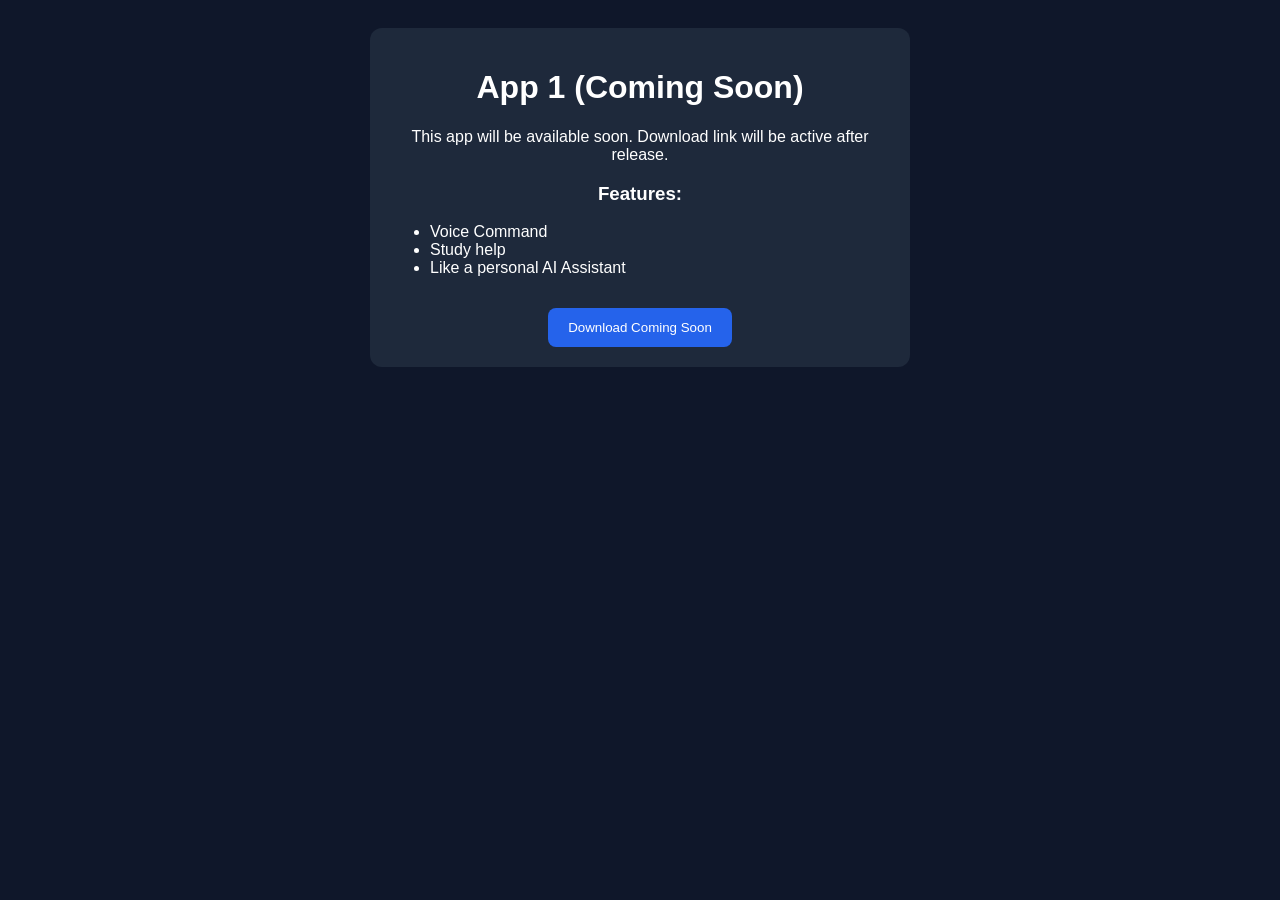
==== apps/app1.html @ 05b7c604 "First website upload" ====
<!DOCTYPE html>
<html lang="en">
<head>
  <meta charset="UTF-8">
  <title>App 1 - Core3</title>

  <style>
    body{
      font-family:Arial;
      background:#0f172a;
      color:white;
      padding:20px;
      text-align:center;
    }

    .box{
      background:#1e293b;
      padding:20px;
      border-radius:12px;
      max-width:500px;
      margin:auto;
    }

    button{
      padding:12px 20px;
      border:none;
      background:#2563eb;
      color:white;
      border-radius:8px;
      margin-top:15px;
      cursor:pointer;
    }
  </style>

</head>

<body>

  <div class="box">

    <h1>App 1 (Coming Soon)</h1>

    <p>
      This app will be available soon.
      Download link will be active after release.
    </p>

    <h3>Features:</h3>
    <ul style="text-align:left;">
      <li>Voice Command</li>
      <li>Study help</li>
      <li>Like a personal AI Assistant</li>
    </ul>

    <button disabled>
      Download Coming Soon
    </button>

  </div>

</body>
</html>
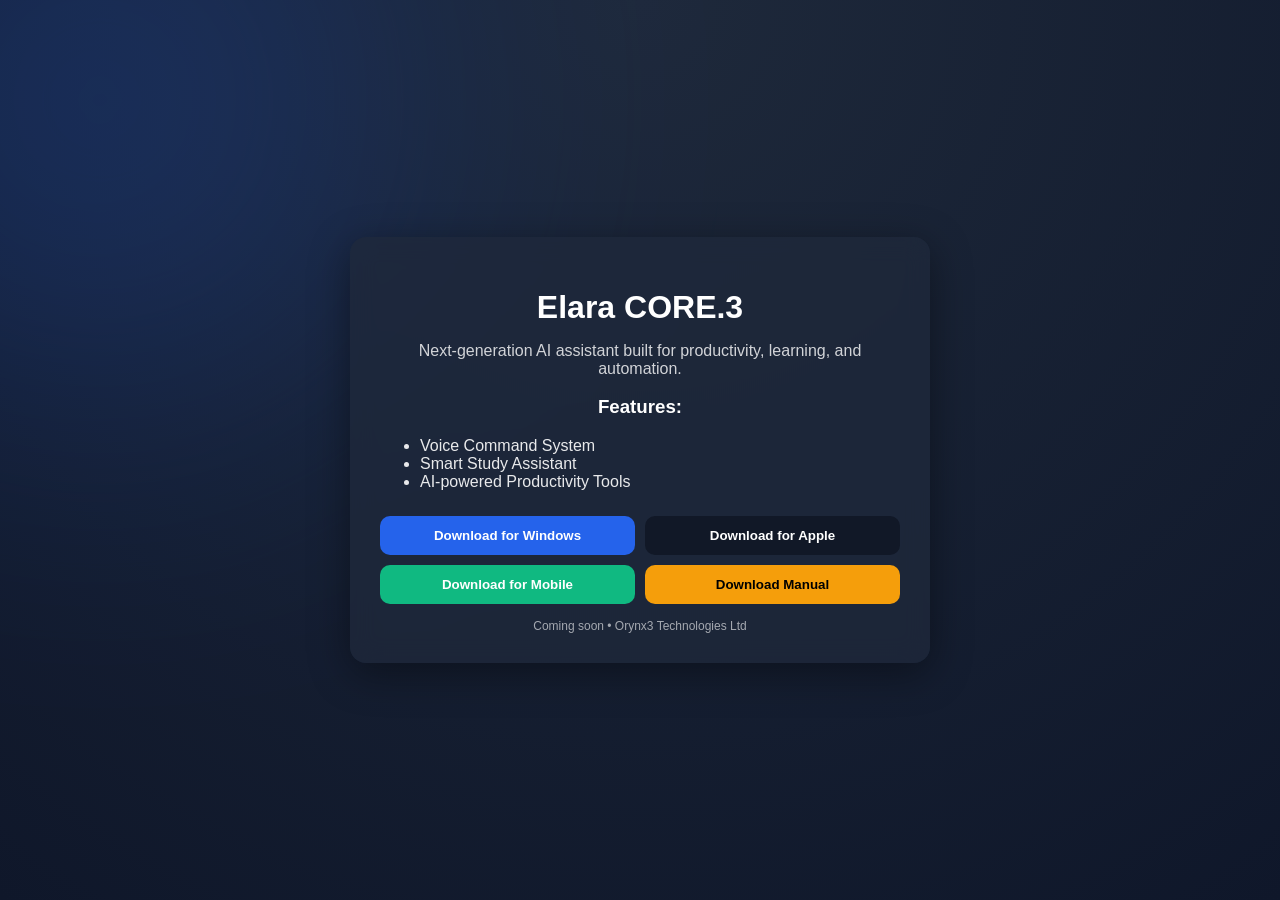
==== commit bcfbc263: "Navbar update + services section added" ====
--- a/apps/app1.html
+++ b/apps/app1.html
@@ -1,35 +1,118 @@
 <!DOCTYPE html>
 <html lang="en">
+
 <head>
   <meta charset="UTF-8">
-  <title>App 1 - Core3</title>
+  <title>App 1 - Orynx3 Technologies</title>
 
   <style>
-    body{
-      font-family:Arial;
-      background:#0f172a;
-      color:white;
-      padding:20px;
-      text-align:center;
+
+    body {
+      margin: 0;
+      font-family: Arial, sans-serif;
+      background: radial-gradient(circle at top, #1e293b, #0f172a);
+      color: white;
+      display: flex;
+      justify-content: center;
+      align-items: center;
+      height: 100vh;
+      overflow: hidden;
     }
 
-    .box{
-      background:#1e293b;
-      padding:20px;
-      border-radius:12px;
-      max-width:500px;
-      margin:auto;
+    /* BACKGROUND GLOW */
+    body::before {
+      content: "";
+      position: absolute;
+      width: 600px;
+      height: 600px;
+      background: #2563eb;
+      filter: blur(150px);
+      opacity: 0.25;
+      top: -200px;
+      left: -200px;
+      border-radius: 50%;
     }
 
-    button{
-      padding:12px 20px;
-      border:none;
-      background:#2563eb;
-      color:white;
-      border-radius:8px;
-      margin-top:15px;
-      cursor:pointer;
+    .box {
+      background: rgba(30, 41, 59, 0.8);
+      backdrop-filter: blur(12px);
+      padding: 30px;
+      border-radius: 16px;
+      max-width: 520px;
+      width: 90%;
+      text-align: center;
+      box-shadow: 0 10px 40px rgba(0,0,0,0.4);
+      transition: 0.3s ease;
     }
+
+    /* HOVER / CURSOR EFFECT */
+    .box:hover {
+      transform: translateY(-5px) scale(1.02);
+      box-shadow: 0 15px 60px rgba(37, 99, 235, 0.3);
+    }
+
+    h1 {
+      margin-bottom: 10px;
+    }
+
+    p {
+      opacity: 0.8;
+    }
+
+    ul {
+      text-align: left;
+      margin-top: 15px;
+      opacity: 0.9;
+    }
+
+    /* DOWNLOAD GRID */
+    .downloads {
+      display: grid;
+      grid-template-columns: 1fr 1fr;
+      gap: 10px;
+      margin-top: 25px;
+    }
+
+    .btn {
+      padding: 12px;
+      border: none;
+      border-radius: 10px;
+      cursor: pointer;
+      font-weight: bold;
+      transition: 0.3s;
+    }
+
+    .windows {
+      background: #2563eb;
+      color: white;
+    }
+
+    .apple {
+      background: #111827;
+      color: white;
+    }
+
+    .mobile {
+      background: #10b981;
+      color: white;
+    }
+
+    .manual {
+      background: #f59e0b;
+      color: black;
+    }
+
+    .btn:hover {
+      transform: scale(1.05);
+      opacity: 0.9;
+    }
+
+    .status {
+      margin-top: 15px;
+      font-size: 12px;
+      opacity: 0.6;
+    }
+
   </style>
 
 </head>
@@ -38,25 +121,46 @@
 
   <div class="box">
 
-    <h1>App 1 (Coming Soon)</h1>
+    <h1>Elara CORE.3</h1>
 
     <p>
-      This app will be available soon.
-      Download link will be active after release.
+      Next-generation AI assistant built for productivity, learning, and automation.
     </p>
 
     <h3>Features:</h3>
-    <ul style="text-align:left;">
-      <li>Voice Command</li>
-      <li>Study help</li>
-      <li>Like a personal AI Assistant</li>
+    <ul>
+      <li>Voice Command System</li>
+      <li>Smart Study Assistant</li>
+      <li>AI-powered Productivity Tools</li>
     </ul>
 
-    <button disabled>
-      Download Coming Soon
-    </button>
+    <!-- DOWNLOAD OPTIONS -->
+    <div class="downloads">
+
+      <button class="btn windows">
+        Download for Windows
+      </button>
+
+      <button class="btn apple">
+        Download for Apple
+      </button>
+
+      <button class="btn mobile">
+        Download for Mobile
+      </button>
+
+      <button class="btn manual">
+        Download Manual
+      </button>
+
+    </div>
+
+    <div class="status">
+      Coming soon • Orynx3 Technologies Ltd
+    </div>
 
   </div>
 
 </body>
+
 </html>
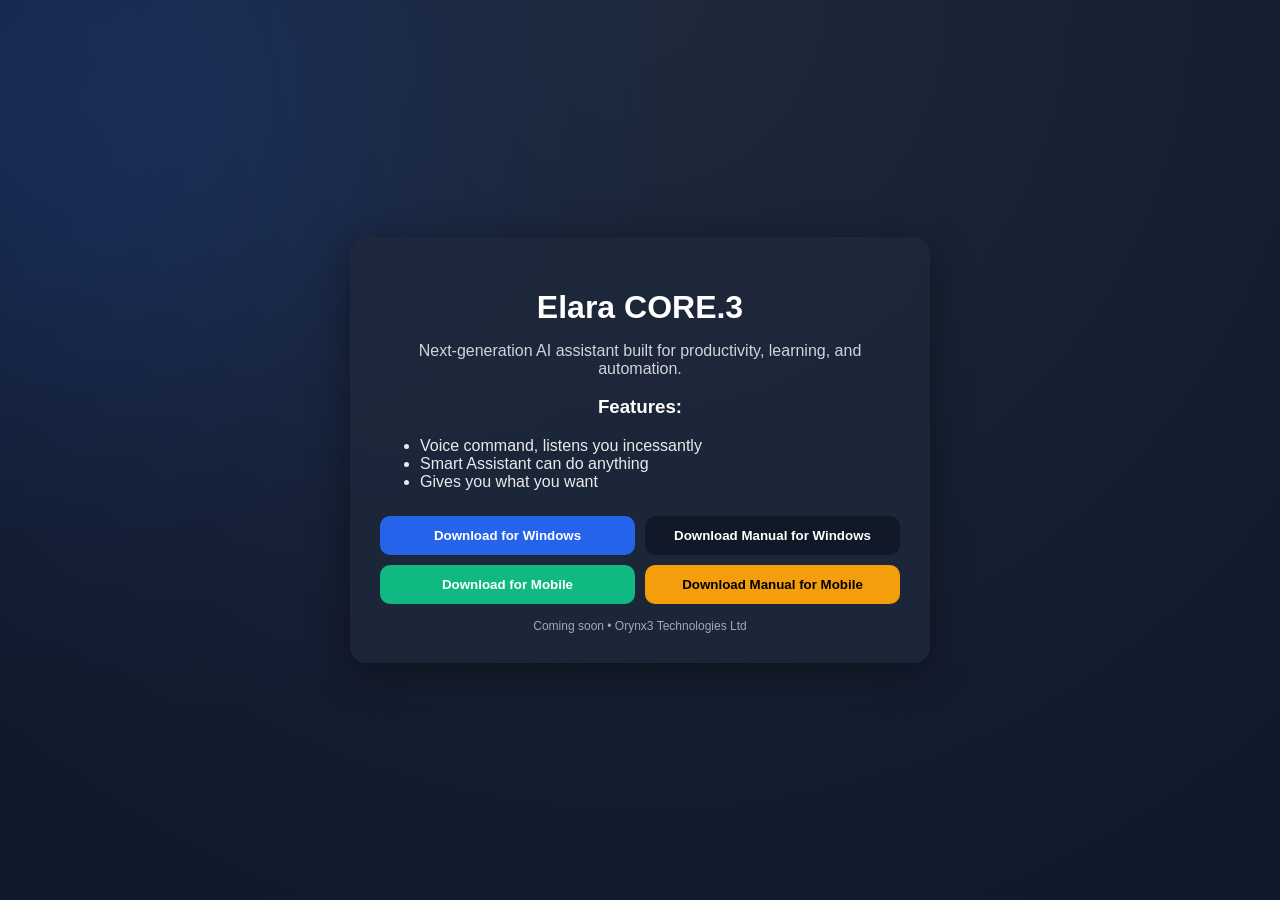
==== commit 57dba0f8: "Added Windows app + manual PDF" ====
--- a/apps/app1.html
+++ b/apps/app1.html
@@ -129,9 +129,9 @@
 
     <h3>Features:</h3>
     <ul>
-      <li>Voice Command System</li>
-      <li>Smart Study Assistant</li>
-      <li>AI-powered Productivity Tools</li>
+      <li>Voice command, listens you incessantly</li>
+      <li>Smart Assistant can do anything</li>
+      <li>Gives you what you want</li>
     </ul>
 
     <!-- DOWNLOAD OPTIONS -->
@@ -142,7 +142,7 @@
       </button>
 
       <button class="btn apple">
-        Download for Apple
+        Download Manual for Windows
       </button>
 
       <button class="btn mobile">
@@ -150,7 +150,7 @@
       </button>
 
       <button class="btn manual">
-        Download Manual
+        Download Manual for Mobile
       </button>
 
     </div>
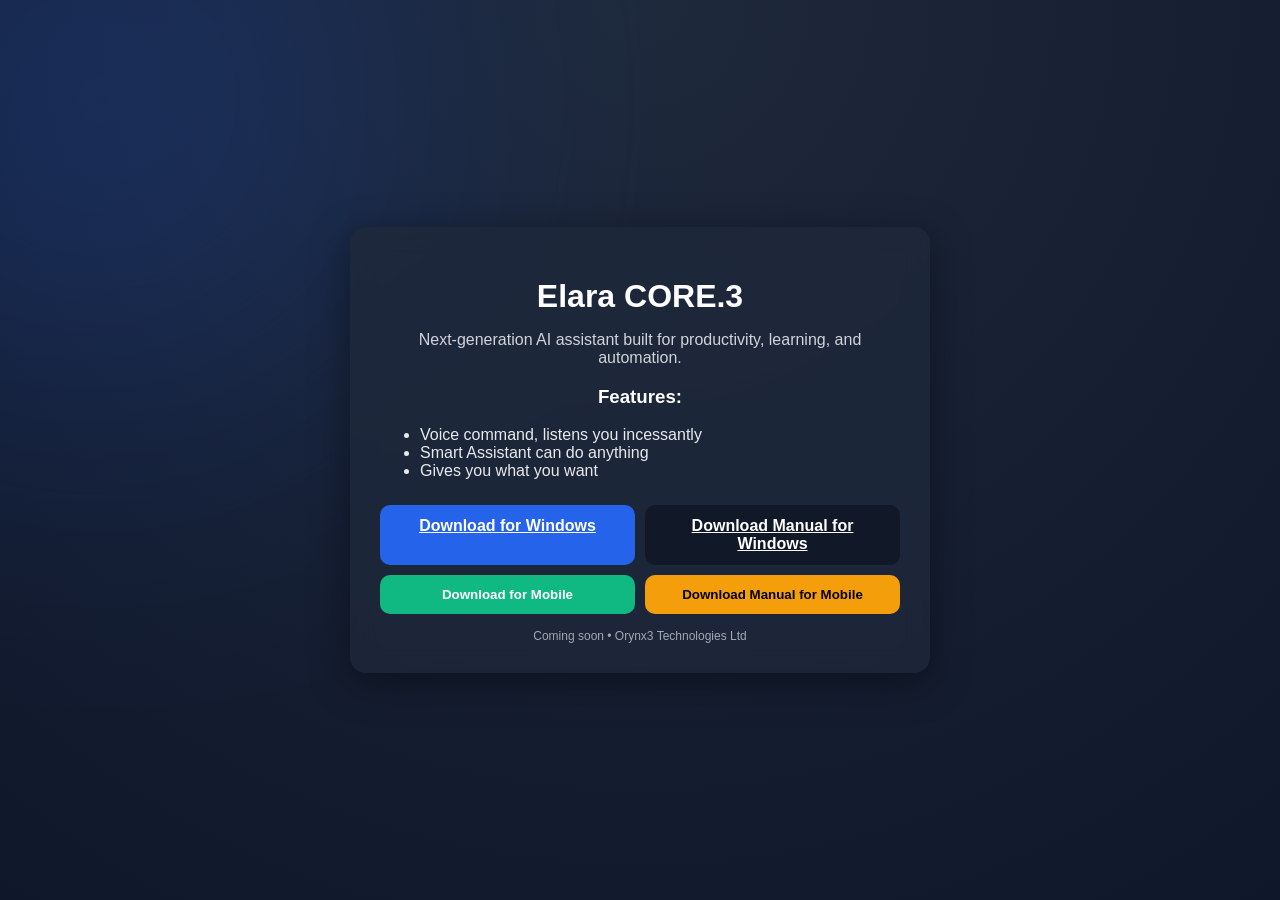
==== commit 30901c0e: "Initial commit" ====
--- a/apps/app1.html
+++ b/apps/app1.html
@@ -137,13 +137,15 @@
     <!-- DOWNLOAD OPTIONS -->
     <div class="downloads">
 
-      <button class="btn windows">
+      <a href="/apps/Elara CORE.3.zip" download class="btn windows">
         Download for Windows
-      </button>
+      </a>
 
-      <button class="btn apple">
+      <a href="/apps/ELARA CORE.3 Manual Windows.pdf"
+         target="_blank"
+         class="btn apple">
         Download Manual for Windows
-      </button>
+      </a>
 
       <button class="btn mobile">
         Download for Mobile
